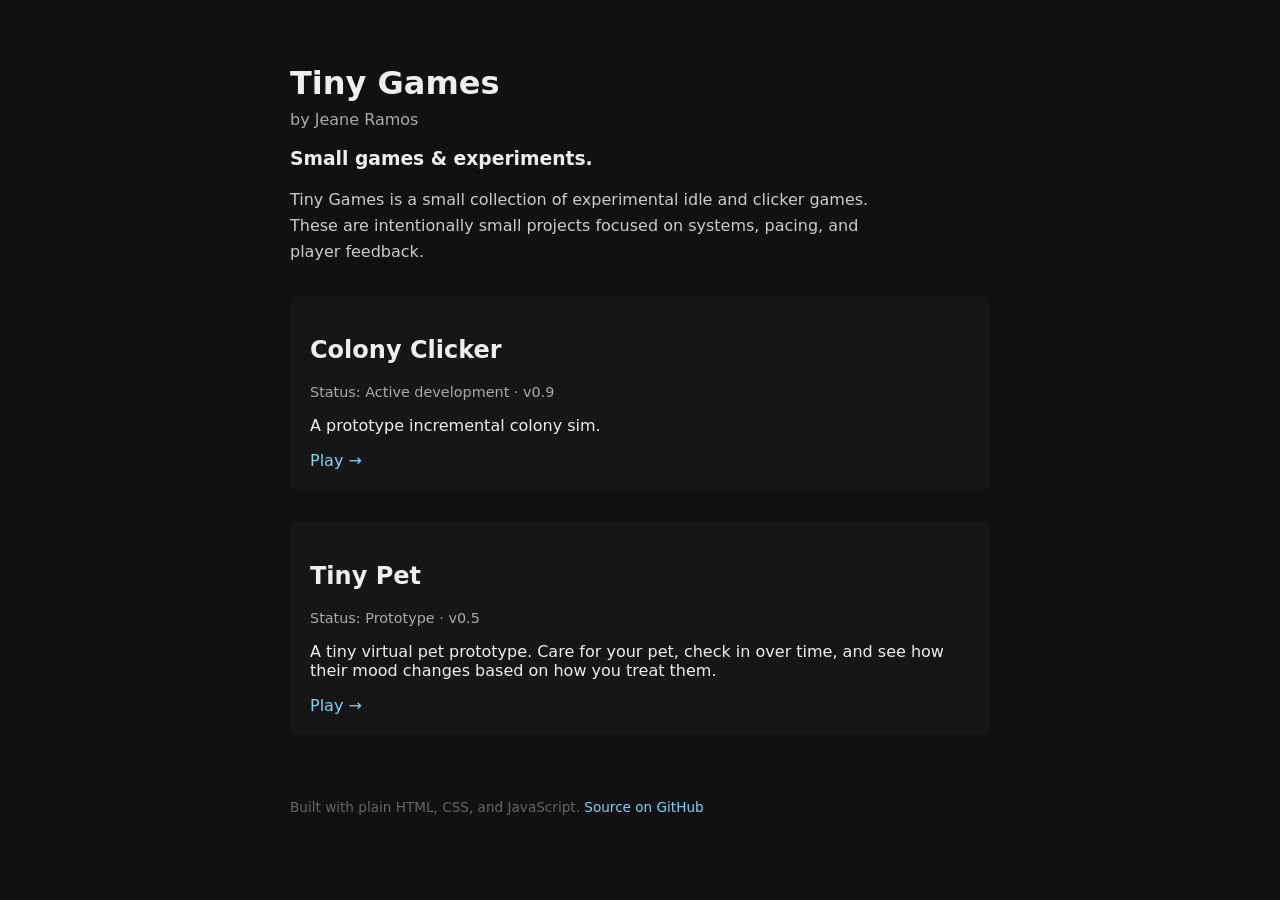
==== index.html @ 73ce2bea "add mobile viewport tag for pages" ====
﻿<!DOCTYPE html>
<html>
<head>
    <meta name="viewport" content="width=device-width, initial-scale=1" />
    <title>Jeane Ramos – Tiny Games</title>
    <meta charset="utf-8" />
    <style>
        body {
            font-family: system-ui, sans-serif;
            background: #111;
            color: #eee;
            max-width: 700px;
            margin: 4rem auto;
            padding: 0 1rem;
        }

        h1 {
            margin-bottom: 0.5rem;
        }

        a {
            color: #7dd3fc;
            text-decoration: none;
        }

        a:hover {
            text-decoration: underline;
        }

        .project {
            margin: 2rem 0;
            padding: 1.25rem;
            background: #161616;
            border-radius: 6px;
        }
        .project-version {
            color: #aaa;
            font-size: 0.9rem
        }
        .site-intro {
            max-width: 600px;
            color: #cccccc;
            line-height: 1.6;
            margin-bottom: 2rem;
        }
        #subtitle {
            color: #aaa;
            margin-top: 0;
        }
        footer {
            margin-top: 4rem;
            color: #666;
            font-size: 0.85rem;
        }
    </style>
</head>
<body>

    <h1>Tiny Games</h1>
    <p id="subtitle">
        by Jeane Ramos
    </p>
    <h3>Small games & experiments.</h3>
    <p class="site-intro">
        Tiny Games is a small collection of experimental idle and clicker games.
        These are intentionally small projects focused on systems, pacing, and player feedback.
    </p>

    <div class="project">
        <h2>Colony Clicker</h2>
        <p class="project-version">
            Status: Active development · v0.9
        </p>
        <p>A prototype incremental colony sim.</p>
        <a href="./colony-clicker/">Play →</a>
    </div>
    <div class="project">
        <h2>Tiny Pet</h2>
        <p class="project-version">
            Status: Prototype · v0.5
        </p>
        <p>
            A tiny virtual pet prototype.
            Care for your pet, check in over time, and see how their mood changes based on how you treat them.
        </p>
        <a href="./tiny-pet/">Play →</a>
    </div>
    <footer>
        Built with plain HTML, CSS, and JavaScript.
        <a href="https://github.com/jeanbeanie/tiny-games">Source on GitHub</a>
    </footer>
</body>
</html>
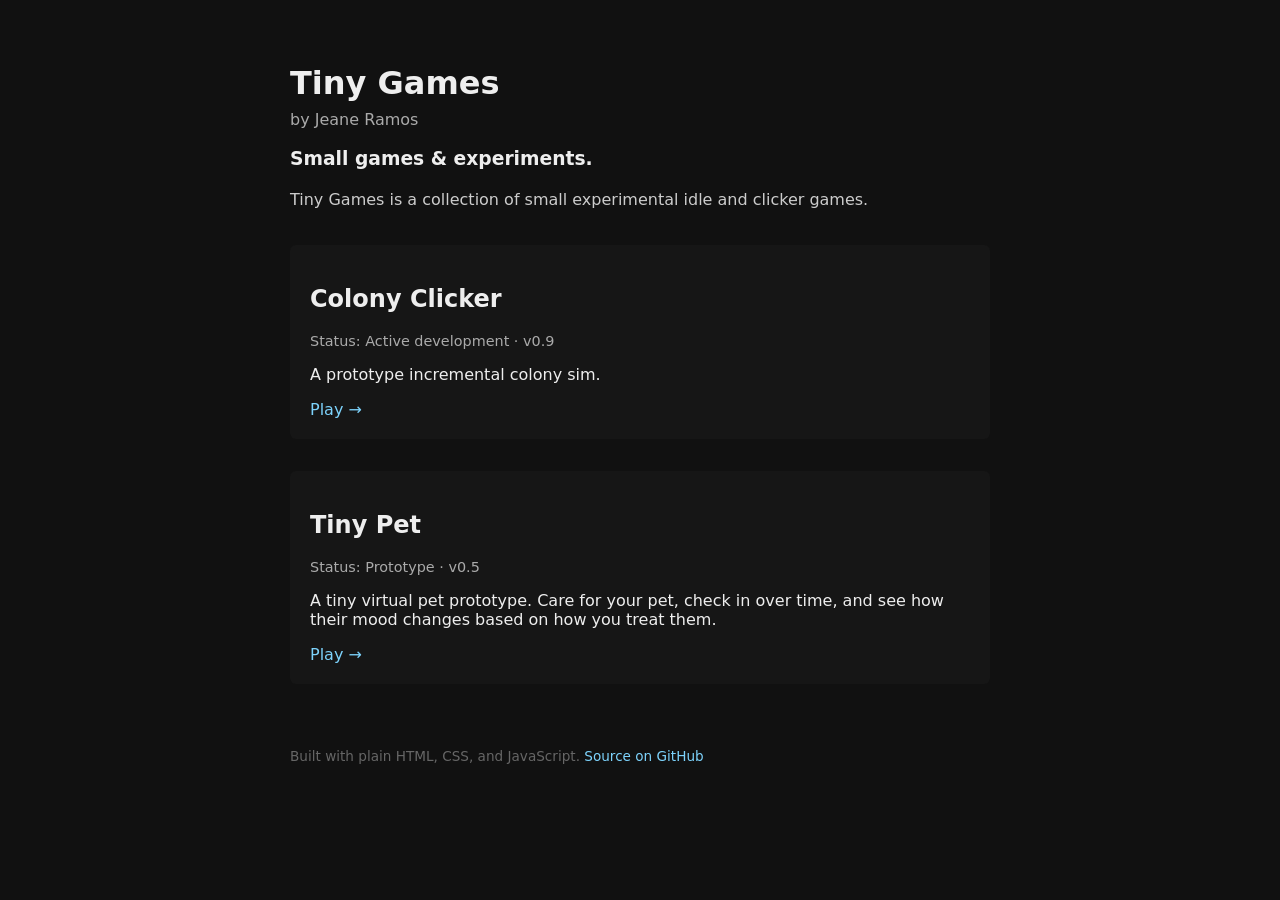
==== commit 0dce6c43: "small copy edit" ====
--- a/index.html
+++ b/index.html
@@ -62,8 +62,7 @@
     </p>
     <h3>Small games & experiments.</h3>
     <p class="site-intro">
-        Tiny Games is a small collection of experimental idle and clicker games.
-        These are intentionally small projects focused on systems, pacing, and player feedback.
+        Tiny Games is a collection of small experimental idle and clicker games.
     </p>
 
     <div class="project">
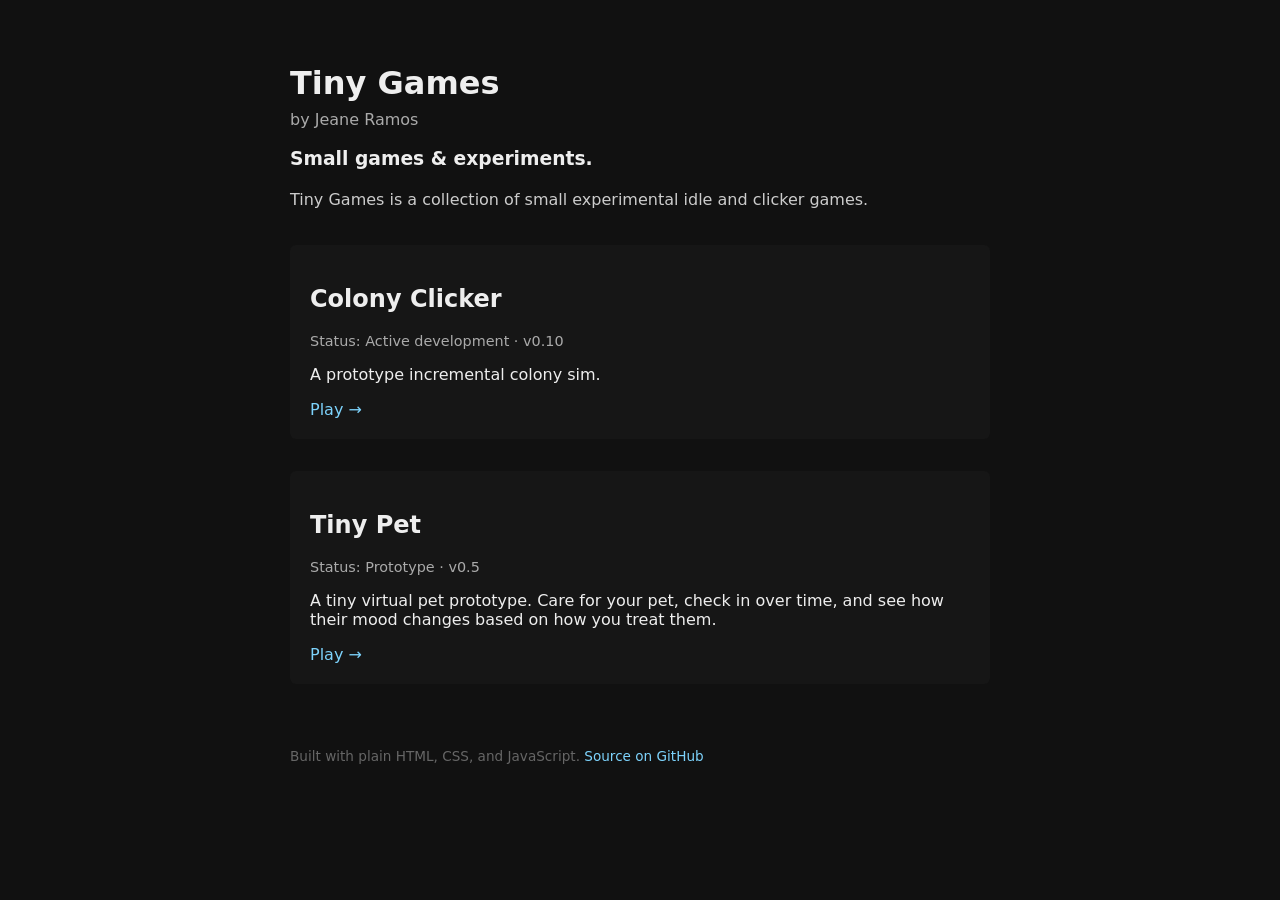
==== commit 4d0a0a96: "Bump Colony Clicker to v0.10 - Sync version string across index.html, script.js, and README - Remove" ====
--- a/index.html
+++ b/index.html
@@ -68,7 +68,7 @@
     <div class="project">
         <h2>Colony Clicker</h2>
         <p class="project-version">
-            Status: Active development · v0.9
+            Status: Active development · v0.10
         </p>
         <p>A prototype incremental colony sim.</p>
         <a href="./colony-clicker/">Play →</a>
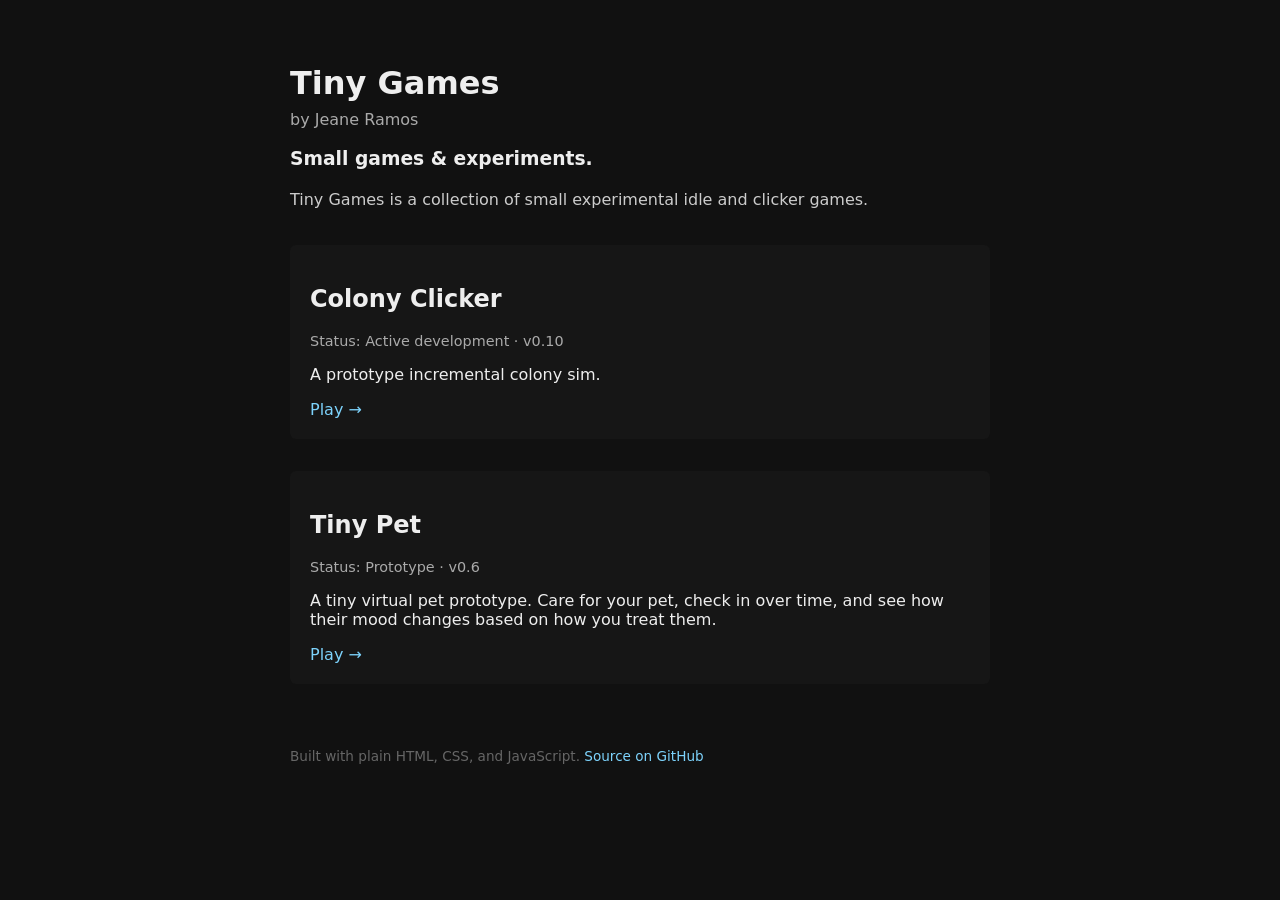
==== commit a129bd3e: "Bump Tiny Pet to v0.6 - Sync version string across README, index.html, and script.js - Bump STORAGE_" ====
--- a/index.html
+++ b/index.html
@@ -76,7 +76,7 @@
     <div class="project">
         <h2>Tiny Pet</h2>
         <p class="project-version">
-            Status: Prototype · v0.5
+            Status: Prototype · v0.6
         </p>
         <p>
             A tiny virtual pet prototype.
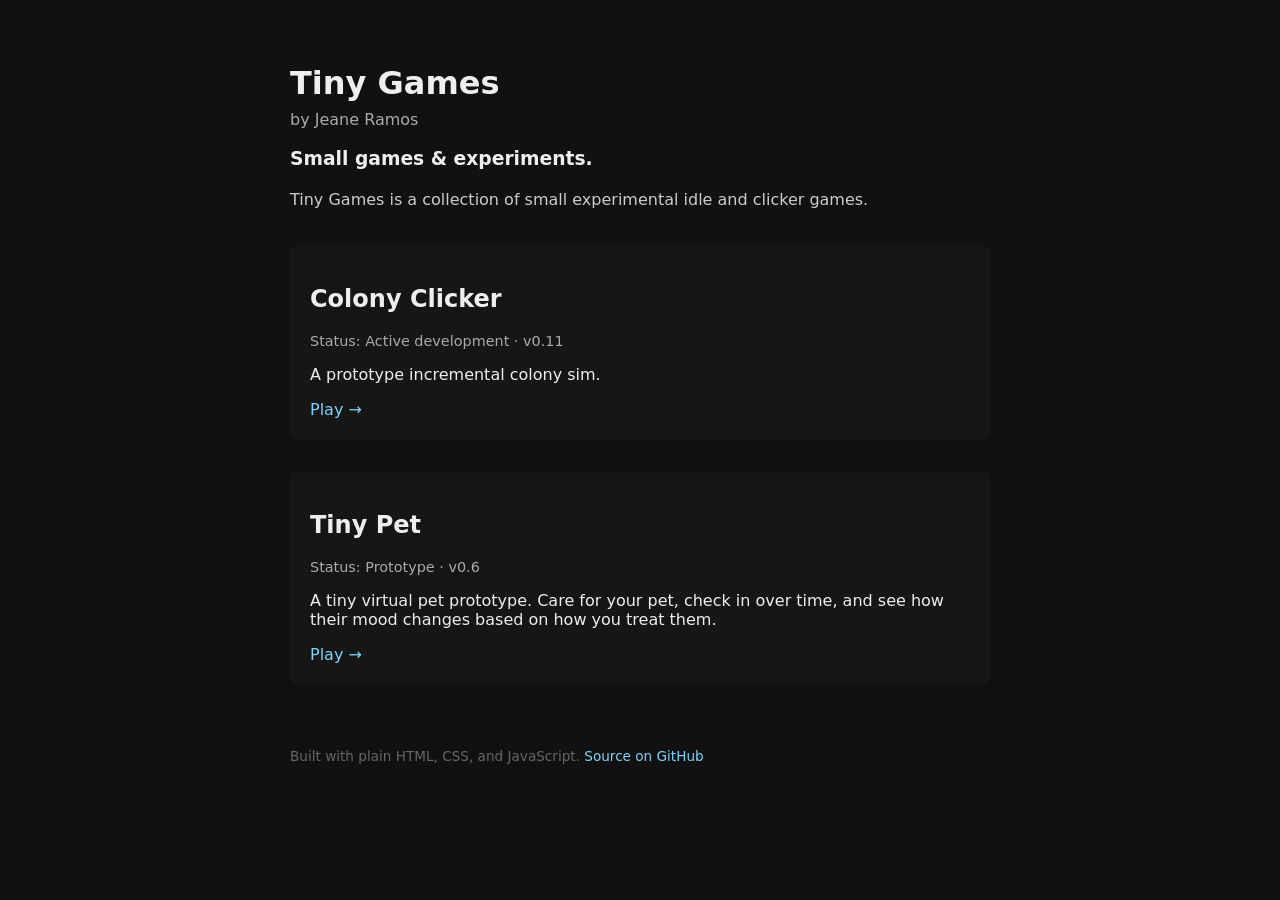
==== commit de3de1c2: "bump Colony Clicker to v0.11" ====
--- a/index.html
+++ b/index.html
@@ -68,7 +68,7 @@
     <div class="project">
         <h2>Colony Clicker</h2>
         <p class="project-version">
-            Status: Active development · v0.10
+            Status: Active development · v0.11
         </p>
         <p>A prototype incremental colony sim.</p>
         <a href="./colony-clicker/">Play →</a>
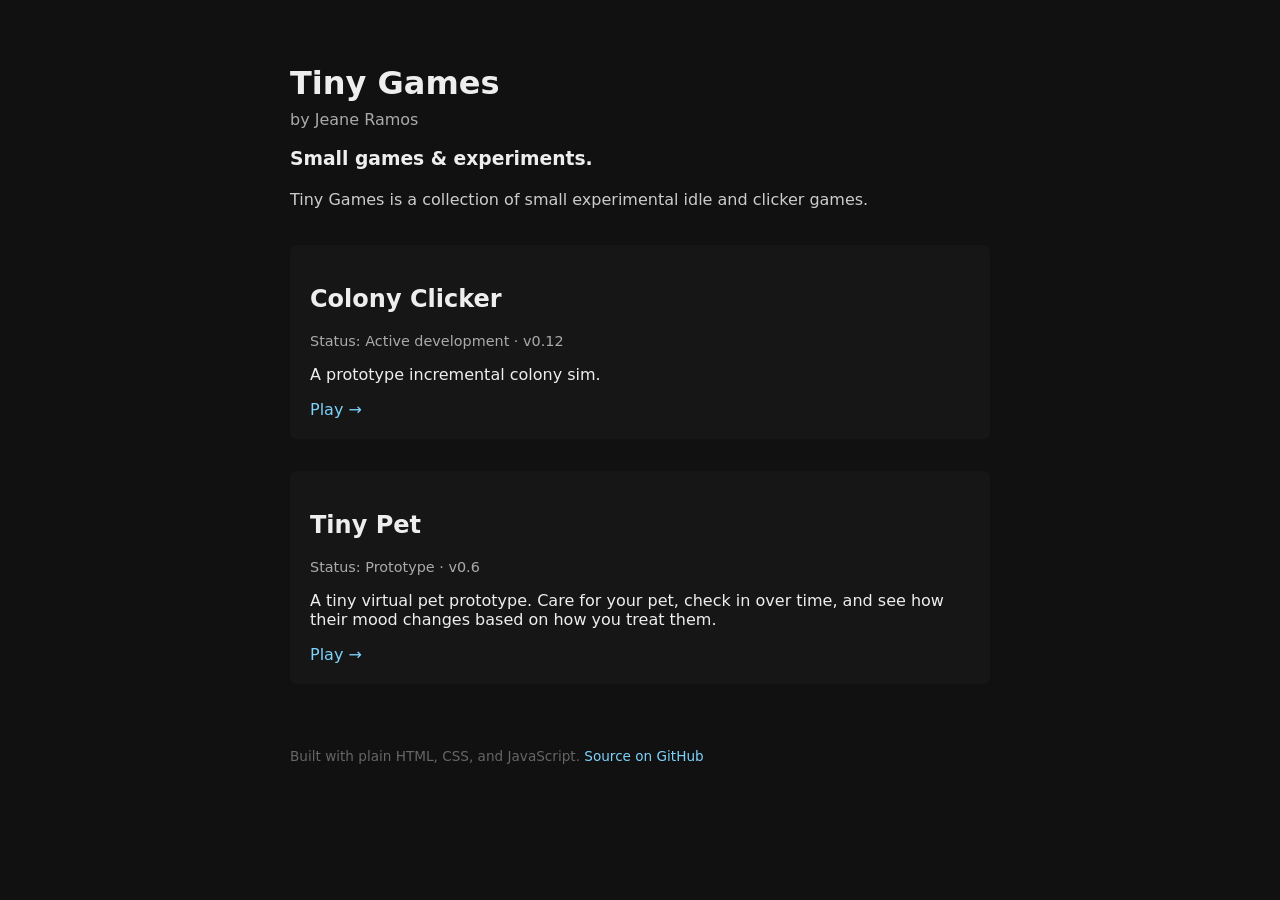
==== commit bd1bf90a: "Bump Colony Clicker to v0.12" ====
--- a/index.html
+++ b/index.html
@@ -68,7 +68,7 @@
     <div class="project">
         <h2>Colony Clicker</h2>
         <p class="project-version">
-            Status: Active development · v0.11
+            Status: Active development · v0.12
         </p>
         <p>A prototype incremental colony sim.</p>
         <a href="./colony-clicker/">Play →</a>
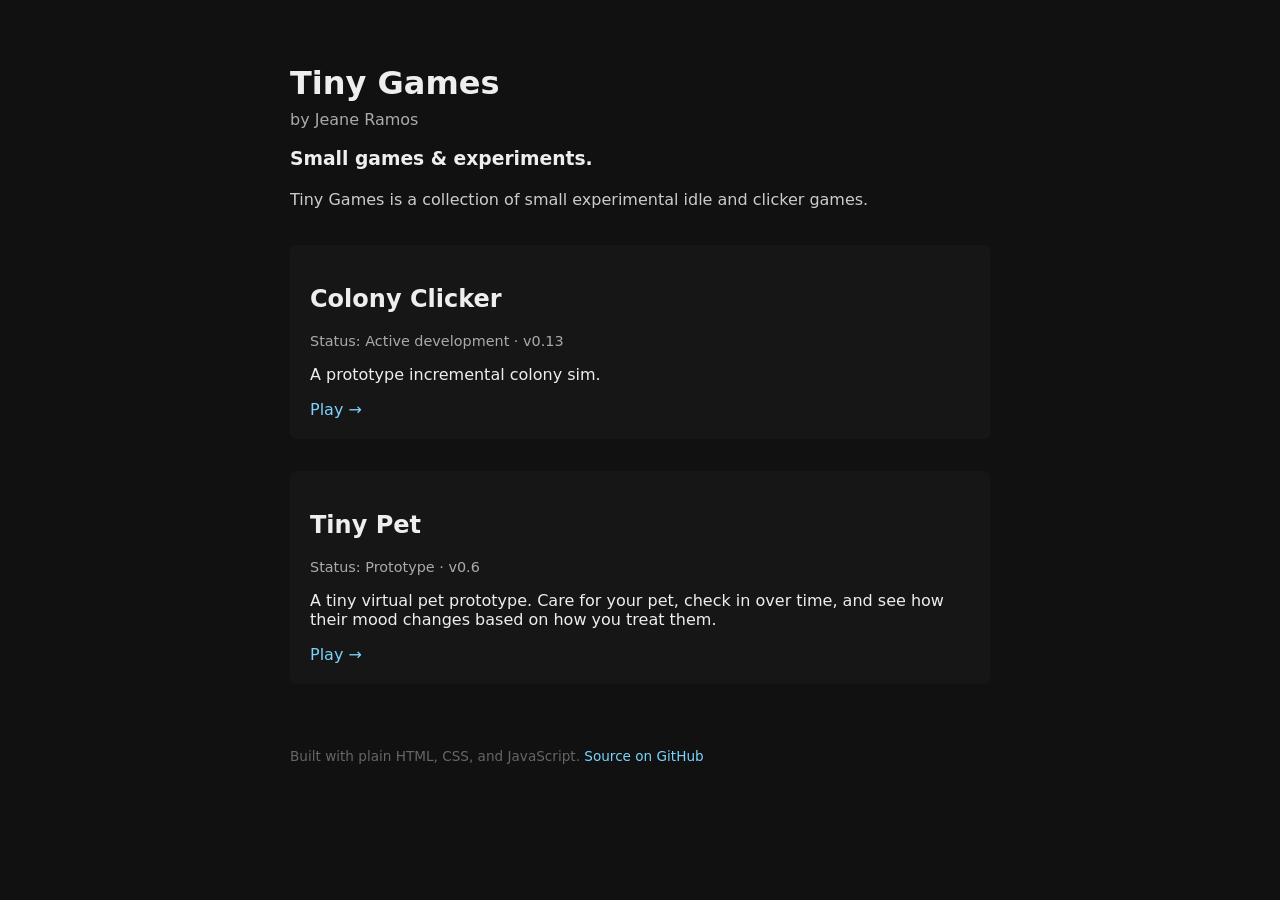
==== commit 087c9bd3: "update Colony Clicker code to v0.13" ====
--- a/index.html
+++ b/index.html
@@ -68,7 +68,7 @@
     <div class="project">
         <h2>Colony Clicker</h2>
         <p class="project-version">
-            Status: Active development · v0.12
+            Status: Active development · v0.13
         </p>
         <p>A prototype incremental colony sim.</p>
         <a href="./colony-clicker/">Play →</a>
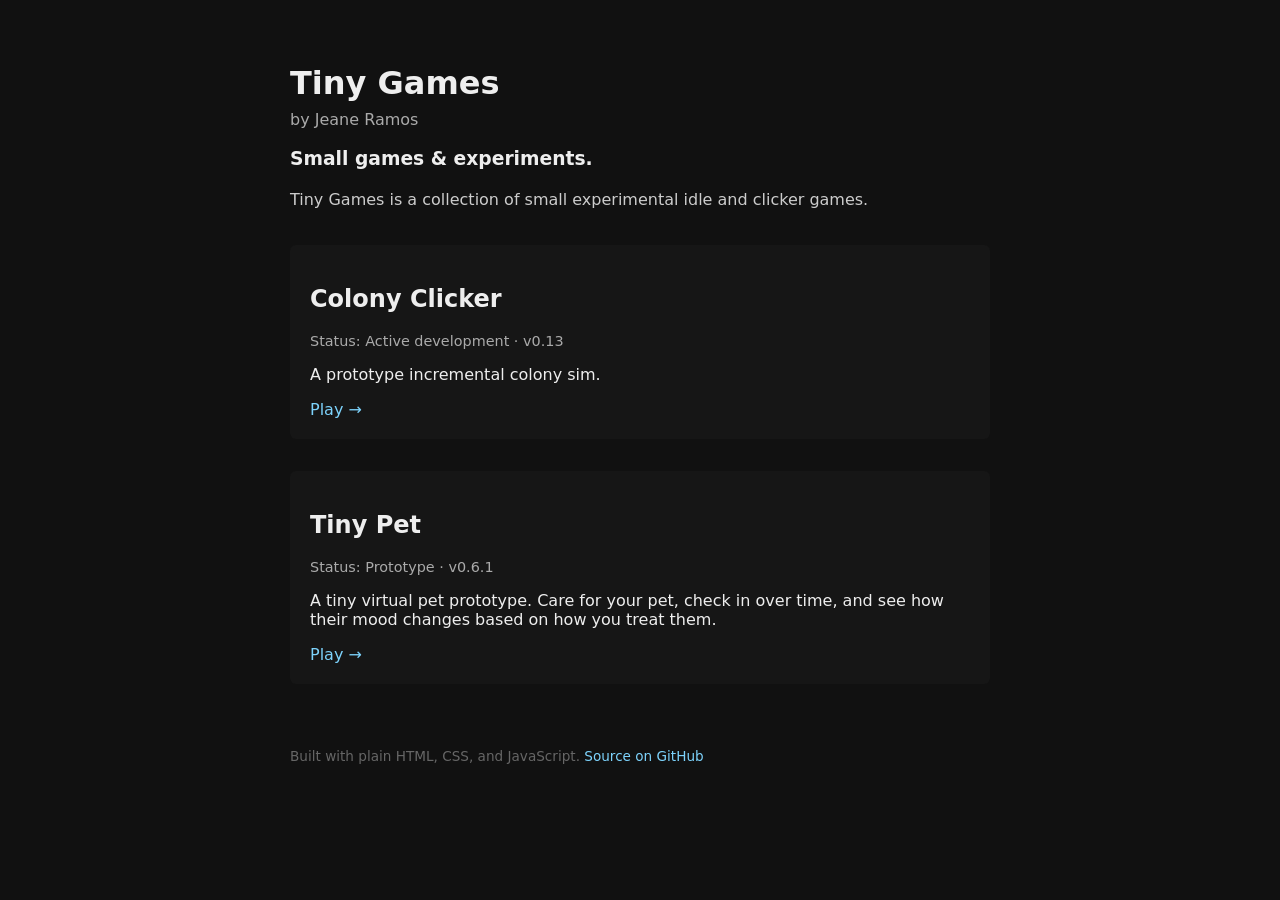
==== commit b73939e7: "bump up tiny pets to v0.6.1" ====
--- a/index.html
+++ b/index.html
@@ -76,7 +76,7 @@
     <div class="project">
         <h2>Tiny Pet</h2>
         <p class="project-version">
-            Status: Prototype · v0.6
+            Status: Prototype · v0.6.1
         </p>
         <p>
             A tiny virtual pet prototype.
